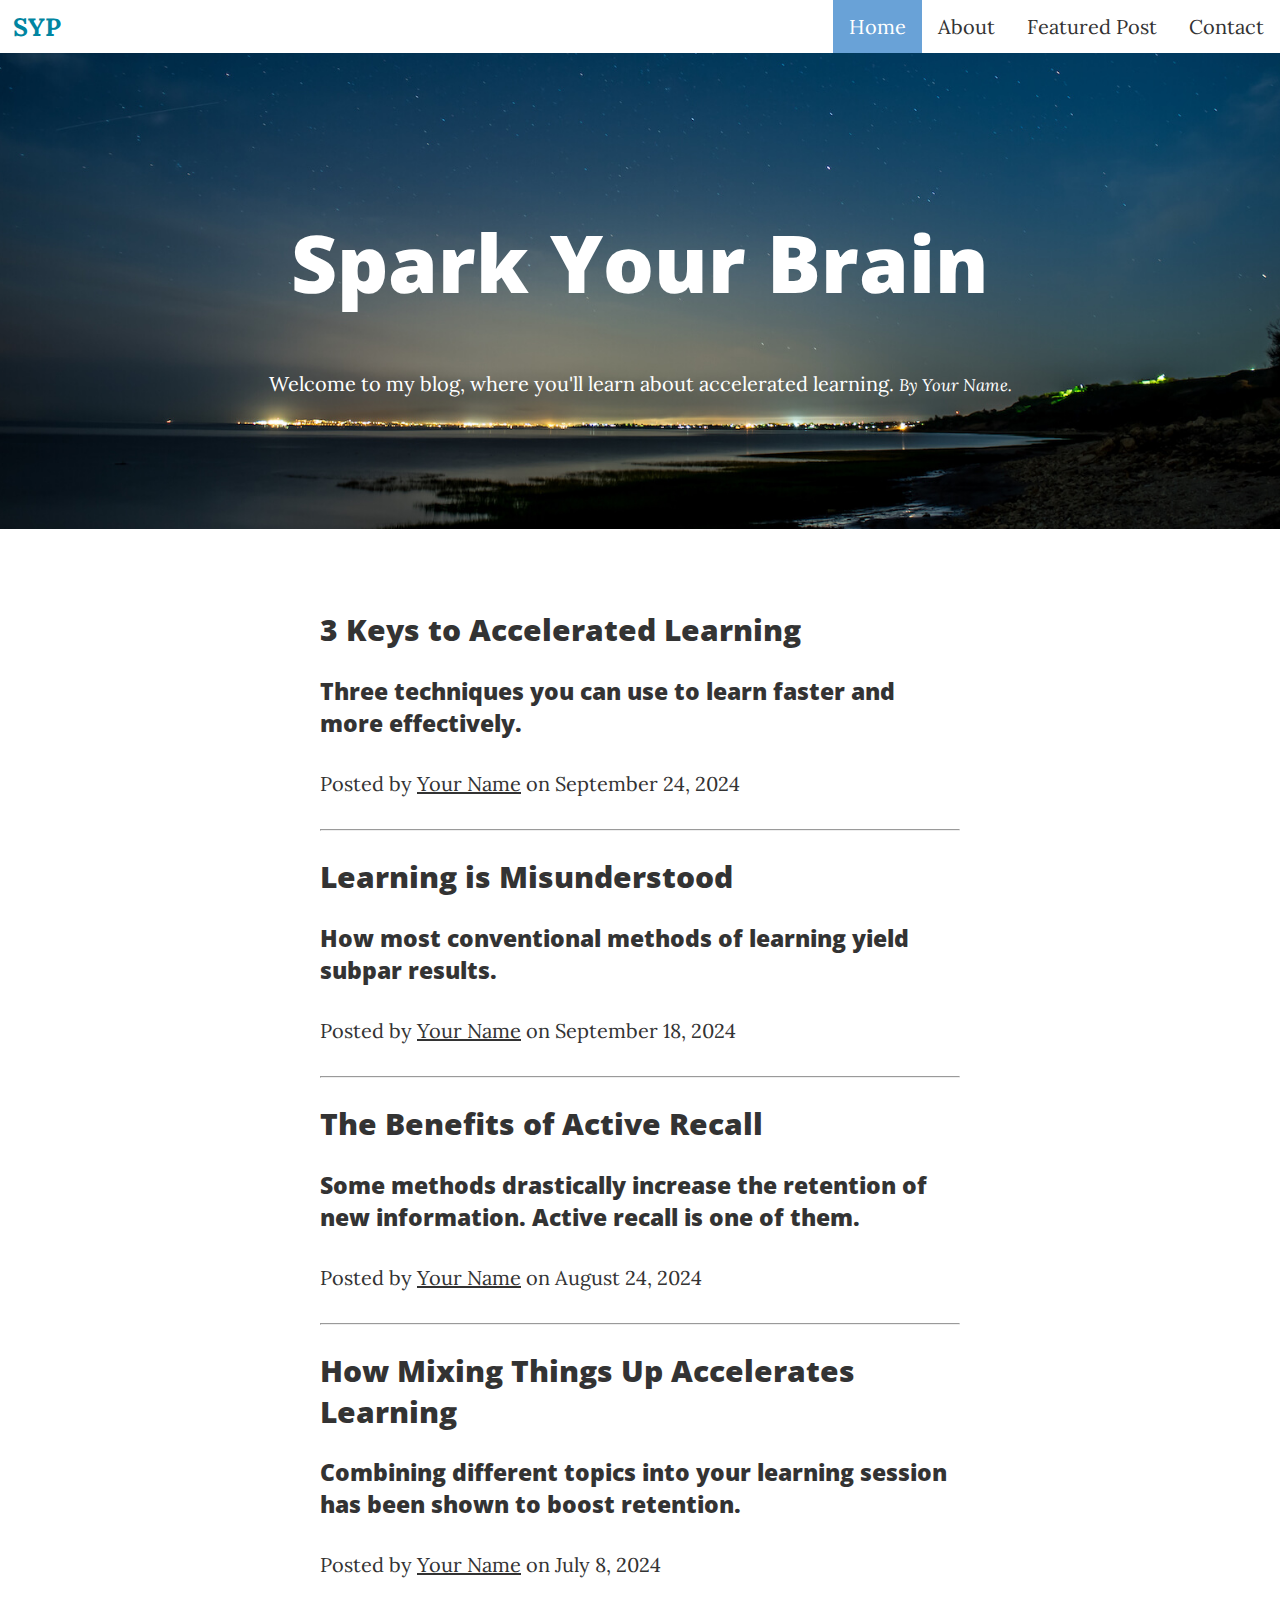
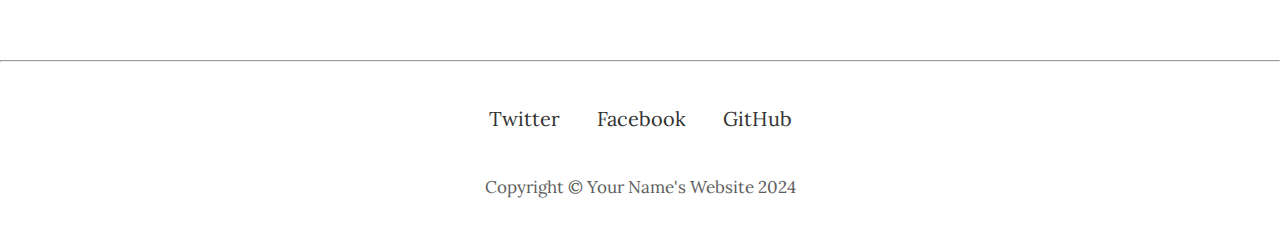
==== index.html @ aaddf267 "Adding final website version" ====
<!DOCTYPE html>
<html lang="en">
  <head>
    <title>My Blog</title>
    <link rel="icon" type="image/x-icon" href="img/favicon.ico">

    <link href="css/style.css" rel="stylesheet">

    <link href='https://fonts.googleapis.com/css?family=Lora:400,700,400italic,700italic' rel='stylesheet' type='text/css'>
    <link href='https://fonts.googleapis.com/css?family=Open+Sans:300italic,400italic,600italic,700italic,800italic,400,300,600,700,800' rel='stylesheet' type='text/css'>
  </head>
  <body>
    <nav>
      <a class="navbar-brand" href="index.html">SYP</a>
      <ul>
        <li><a href="index.html" class="active">Home</a></li>
        <li><a href="about.html">About</a></li>
        <li><a href="post.html">Featured Post</a></li>
        <li><a href="contact.html">Contact</a></li>
      </ul>
    </nav>
    <header id="home-header">
      <h1>Spark Your Brain</h1>
      <p>Welcome to my blog, where you'll learn about accelerated learning. <span>By Your Name.</span></p>
    </header>
    <main>
      <section>
        <a href="post.html">
          <h2>3 Keys to Accelerated Learning</h2>
          <h3>Three techniques you can use to learn faster and more effectively.</h3>
        </a>
        <p>Posted by <a href="about.html">Your Name</a> on September 24, 2024</p>
      </section>
      <hr>
      <section>
        <a href="post.html">
          <h2>Learning is Misunderstood</h2>
          <h3>How most conventional methods of learning yield subpar results.</h3>
        </a>
        <p>Posted by <a href="#">Your Name</a> on September 18, 2024</p>
      </section>
      <hr>
      <section>
        <a href="post.html">
          <h2>The Benefits of Active Recall</h2>
          <h3>Some methods drastically increase the retention of new information. Active recall is one of them.</h3>
        </a>
        <p>Posted by <a href="#">Your Name</a> on August 24, 2024</p>
      </section>
      <hr>
      <section>
        <a href="post.html">
          <h2>How Mixing Things Up Accelerates Learning</h2>
          <h3>Combining different topics into your learning session has been shown to boost retention.</h3>
        </a>
        <p>Posted by <a href="#">Your Name</a> on July 8, 2024</p>
      </section>
    </main>
    <hr>
    <footer>
      <ul>
        <li><a href="#">Twitter</a></li>
        <li><a href="#">Facebook</a></li>
        <li><a href="#">GitHub</a></li>
      </ul>
      <p>Copyright &copy; Your Name's Website 2024</p>
    </footer>
  </body>
</html>
---- css/style.css ----
/* General Styling */

body {
  font-family: Lora, 'Times New Roman', serif;
  font-size: 20px;
  color: rgb(51, 51, 51);
  margin: 0;
  padding: 0;
}

p {
  line-height: 1.5;
  margin: 30px 0;
}

p a {
  text-decoration: underline;
}

h1, h2, h3, h4, h5, h6 {
  font-family: 'Open Sans', 'Helvetica Neue', Helvetica, Arial, sans-serif;
  font-weight: 800;
}

h1 {
  font-size: 80px;
}

#post-header h1 {
  font-size: 50px;
}

a {
  color: rgb(51, 51, 51);
  text-decoration: none;
}

a:hover,
a:focus {
  color: rgb(0, 133, 161);
}

img, video {
  display: block;
  margin: 25px auto;
}

main {
  margin: 80px auto;
  width: 50%;
}

/* Navigation */

.navbar-brand {
  font-size: 25px;
  float: left;
  padding: 11px 13px;
  font-weight: 900;
}

nav ul {
  margin: 0;
  padding: 0;
  display: flex;
  justify-content: flex-end;
}

nav li {
  list-style-type: none;
  float: right;
}

nav li a {
  display: block;
  text-align: center;
  padding: 14px 16px;
}

nav li a:hover, .active {
  background-color: rgb(105, 162, 215);
  color: white;
}

/* Header */

header {
  color: white;
  font-size: 20px;
  padding: 100px 0;
  text-align: center;
  background-position: center; /* Center the background image */
  background-repeat: no-repeat; /* Do not repeat the background image */
  background-size: cover; /* Resize the background image to cover the entire container */
}

#home-header {
  background-image: url('../img/home-bg.jpg');
}

#about-header {
  background-image: url('../img/about-bg.jpg');
}

#post-header {
  background-image: url('../img/post-bg.jpg');
}

#contact-header {
  background-image: url('../img/contact-bg.jpg');
}

#post-header h1, #post-header h2, #post-header span {
  display: block;
  width: 40%;
  text-align: left;
  margin: 15px auto;
}

header span {
  font-size: smaller;
  font-style: italic;
}

header span a {
  color: rgb(190, 183, 183);
}

/* Table */

table {
  margin: 0 auto;
}

table, th, td {
  border: 1px solid black;
  font-family: Arial, sans-serif;
  text-align: center;
}

tbody th {
  text-align: right;
}

/* Form */

form section {
  margin: 20px 0;
}

form p {
  margin: 0;
}

form textarea {
  display: block;
  margin: 5px 0;
}

form .submit input {
  height: 30px;
  width: 80px;
  display: block;
  margin: 40px auto;
}

/* Footer */

footer {
  text-align: center;
}

footer ul {
  margin: 30px;
  padding: 0;
}

footer li {
  list-style-type: none;
  display: inline-block;
  margin: 0 auto;
}

footer li a {
  display: block;
  text-align: center;
  padding: 14px 16px;
}

footer li a:hover {
  background-color: rgb(105, 162, 215);
  color: white;
}

footer p {
  font-size: 17px;
  color: rgb(96, 94, 94);
}
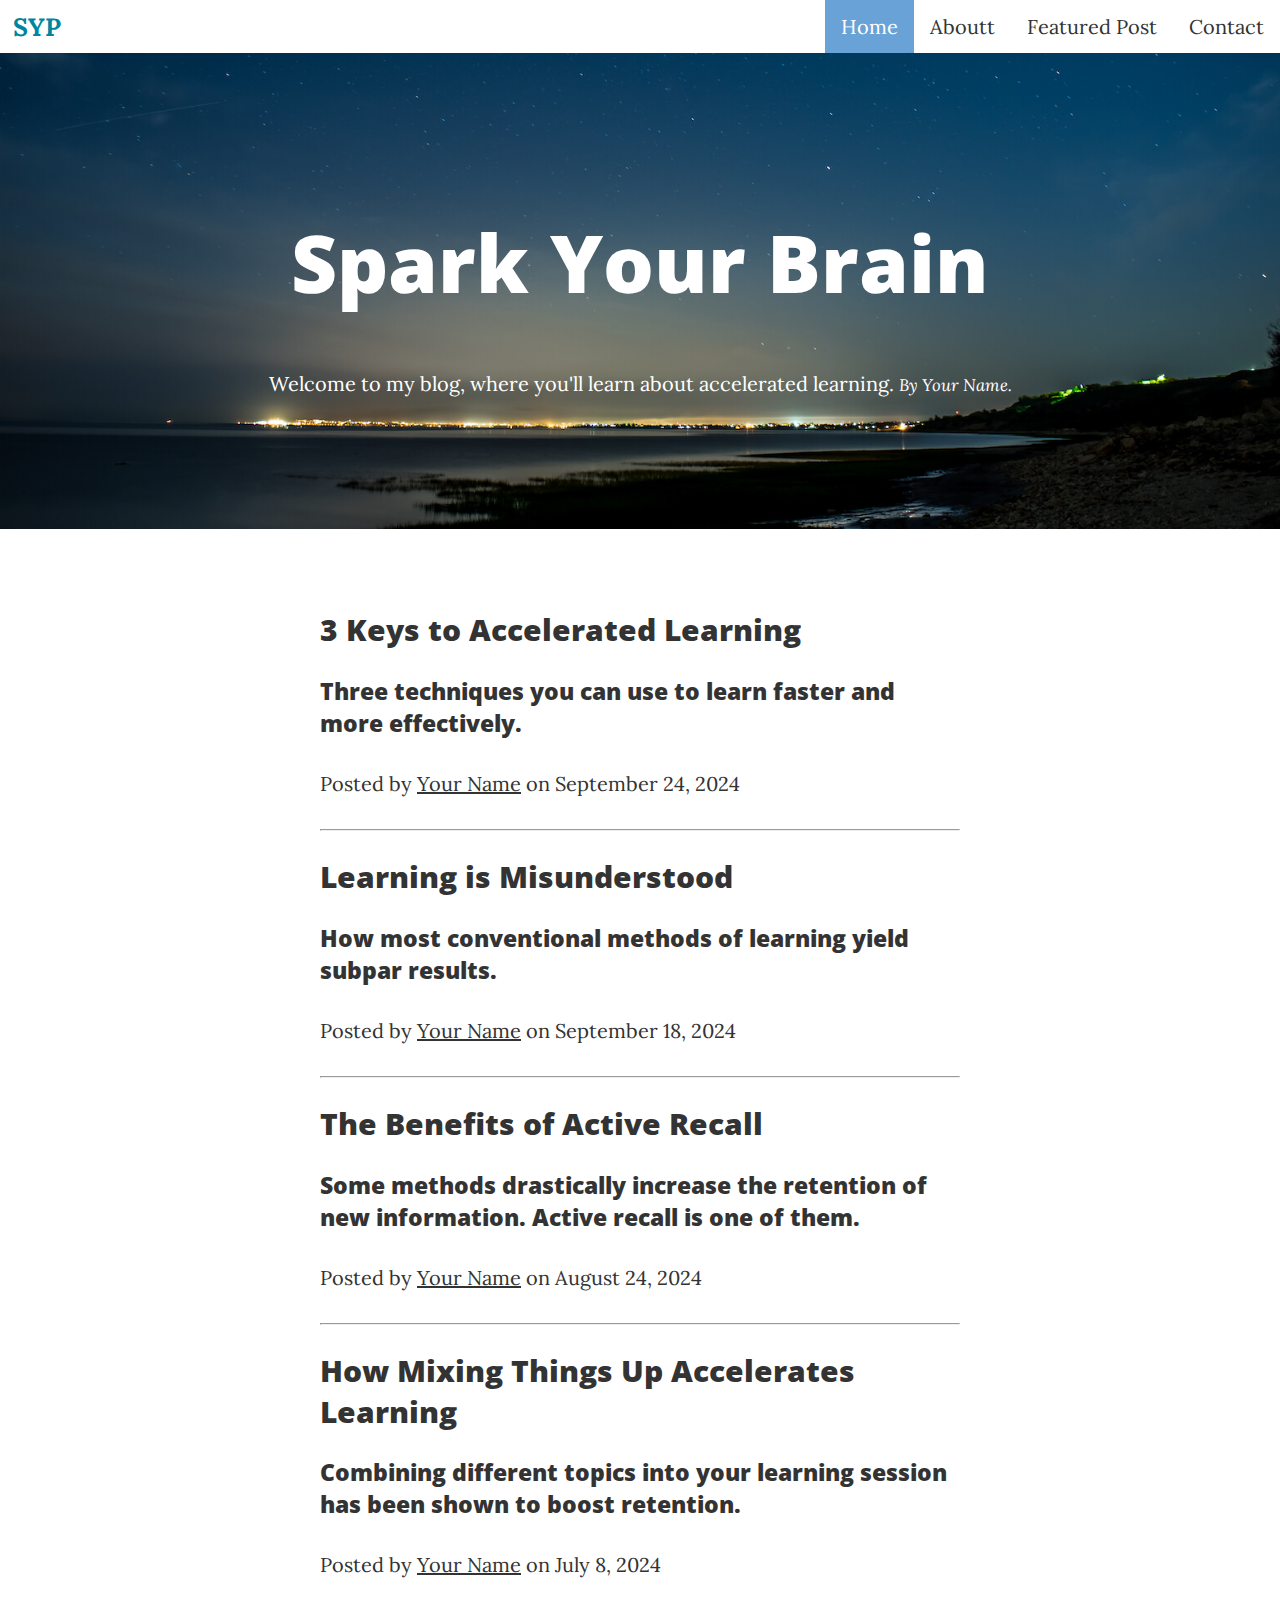
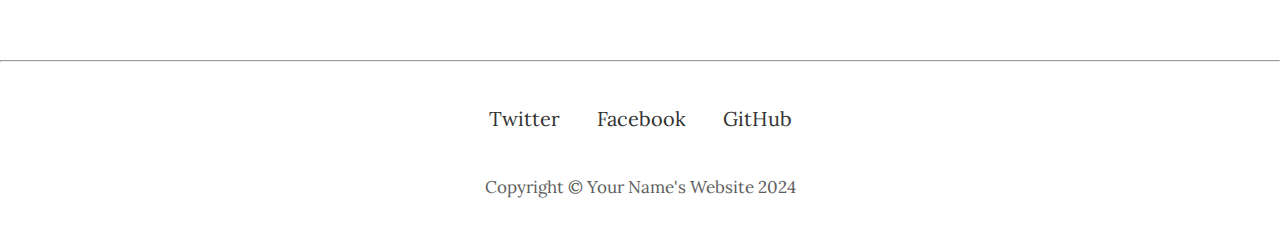
==== commit 909853bf: "new commit" ====
--- a/index.html
+++ b/index.html
@@ -14,7 +14,7 @@
       <a class="navbar-brand" href="index.html">SYP</a>
       <ul>
         <li><a href="index.html" class="active">Home</a></li>
-        <li><a href="about.html">About</a></li>
+        <li><a href="about.html">Aboutt</a></li>
         <li><a href="post.html">Featured Post</a></li>
         <li><a href="contact.html">Contact</a></li>
       </ul>
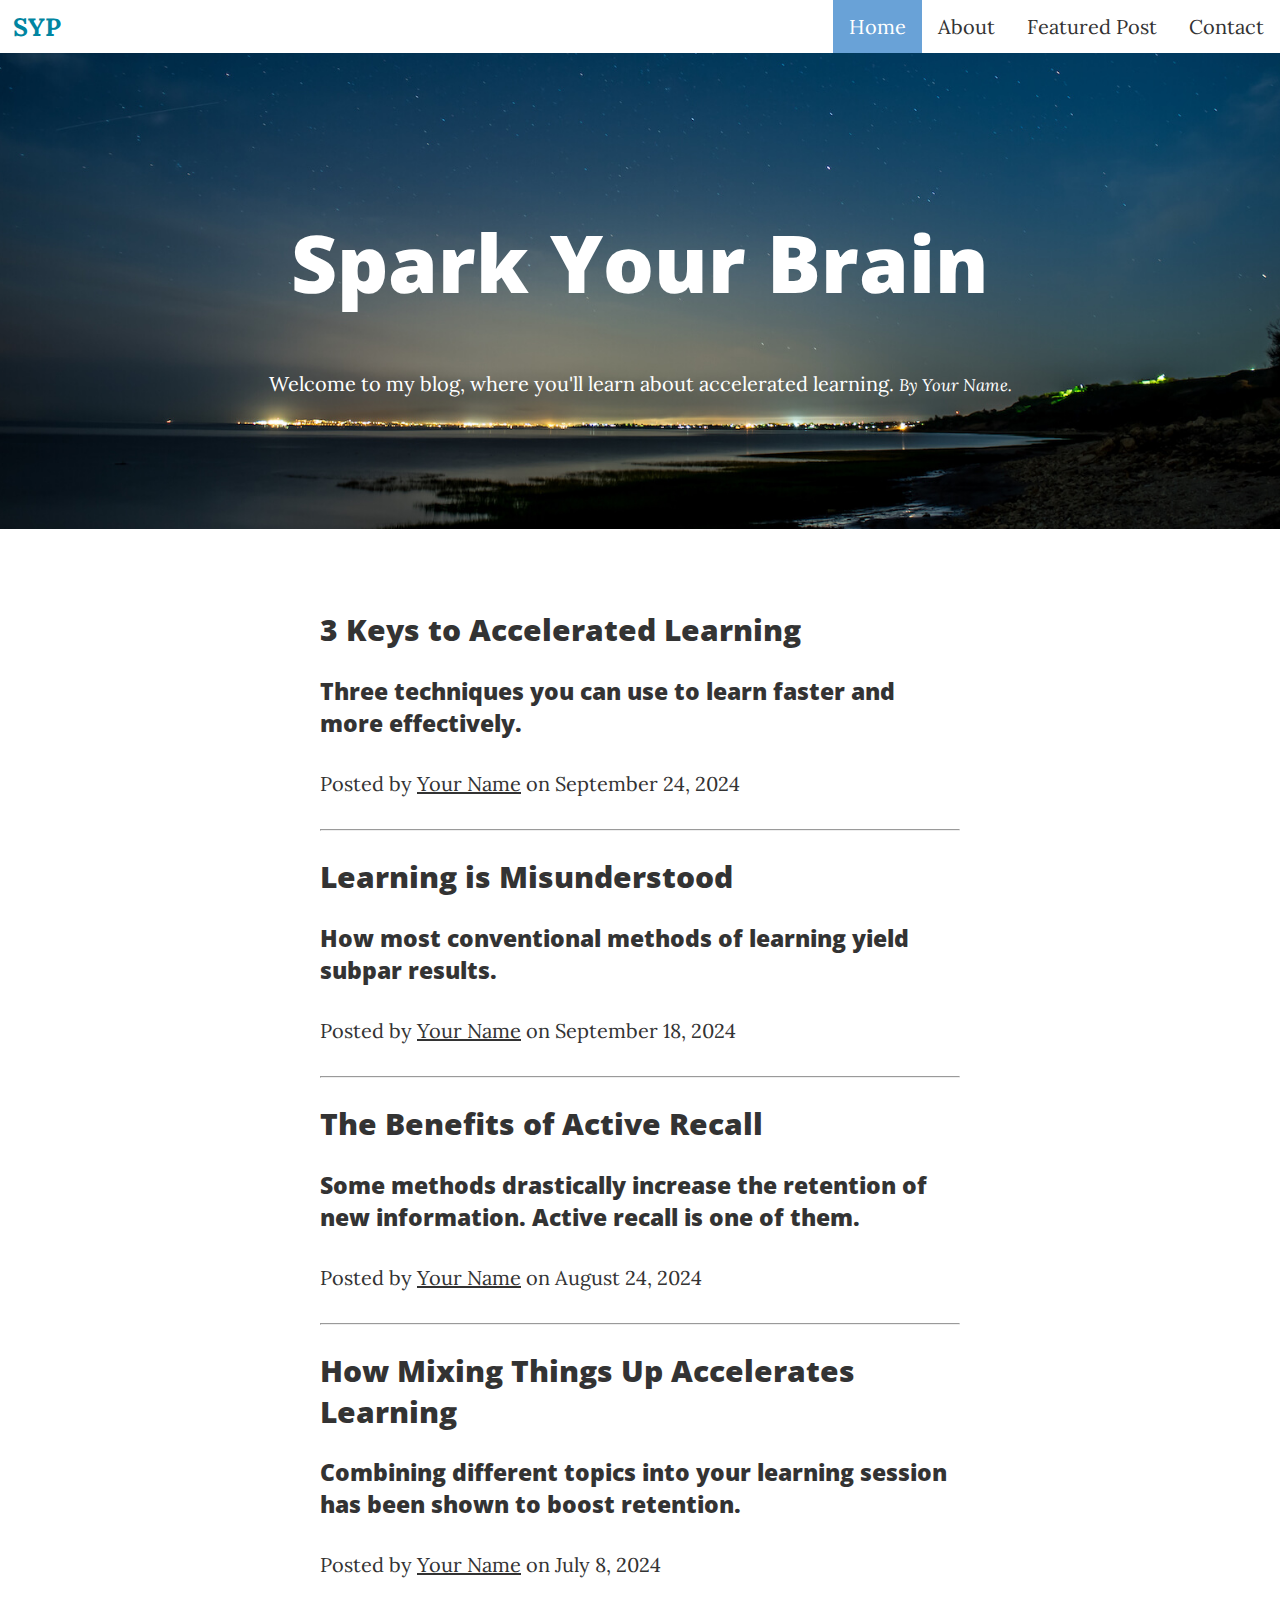
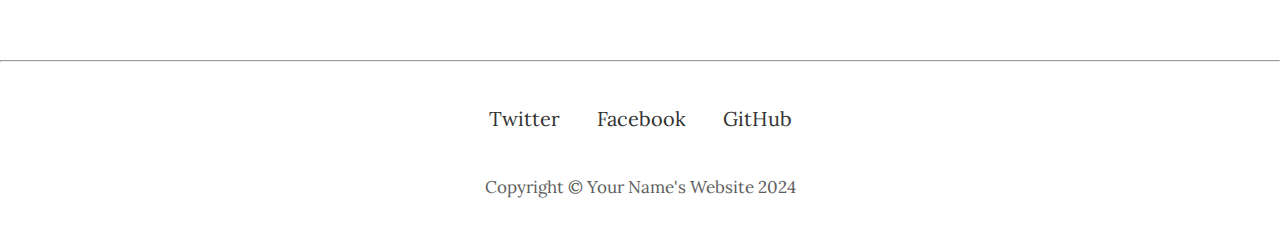
==== commit 8463c2f9: "new commit" ====
--- a/index.html
+++ b/index.html
@@ -14,7 +14,7 @@
       <a class="navbar-brand" href="index.html">SYP</a>
       <ul>
         <li><a href="index.html" class="active">Home</a></li>
-        <li><a href="about.html">Aboutt</a></li>
+        <li><a href="about.html">About</a></li>
         <li><a href="post.html">Featured Post</a></li>
         <li><a href="contact.html">Contact</a></li>
       </ul>
